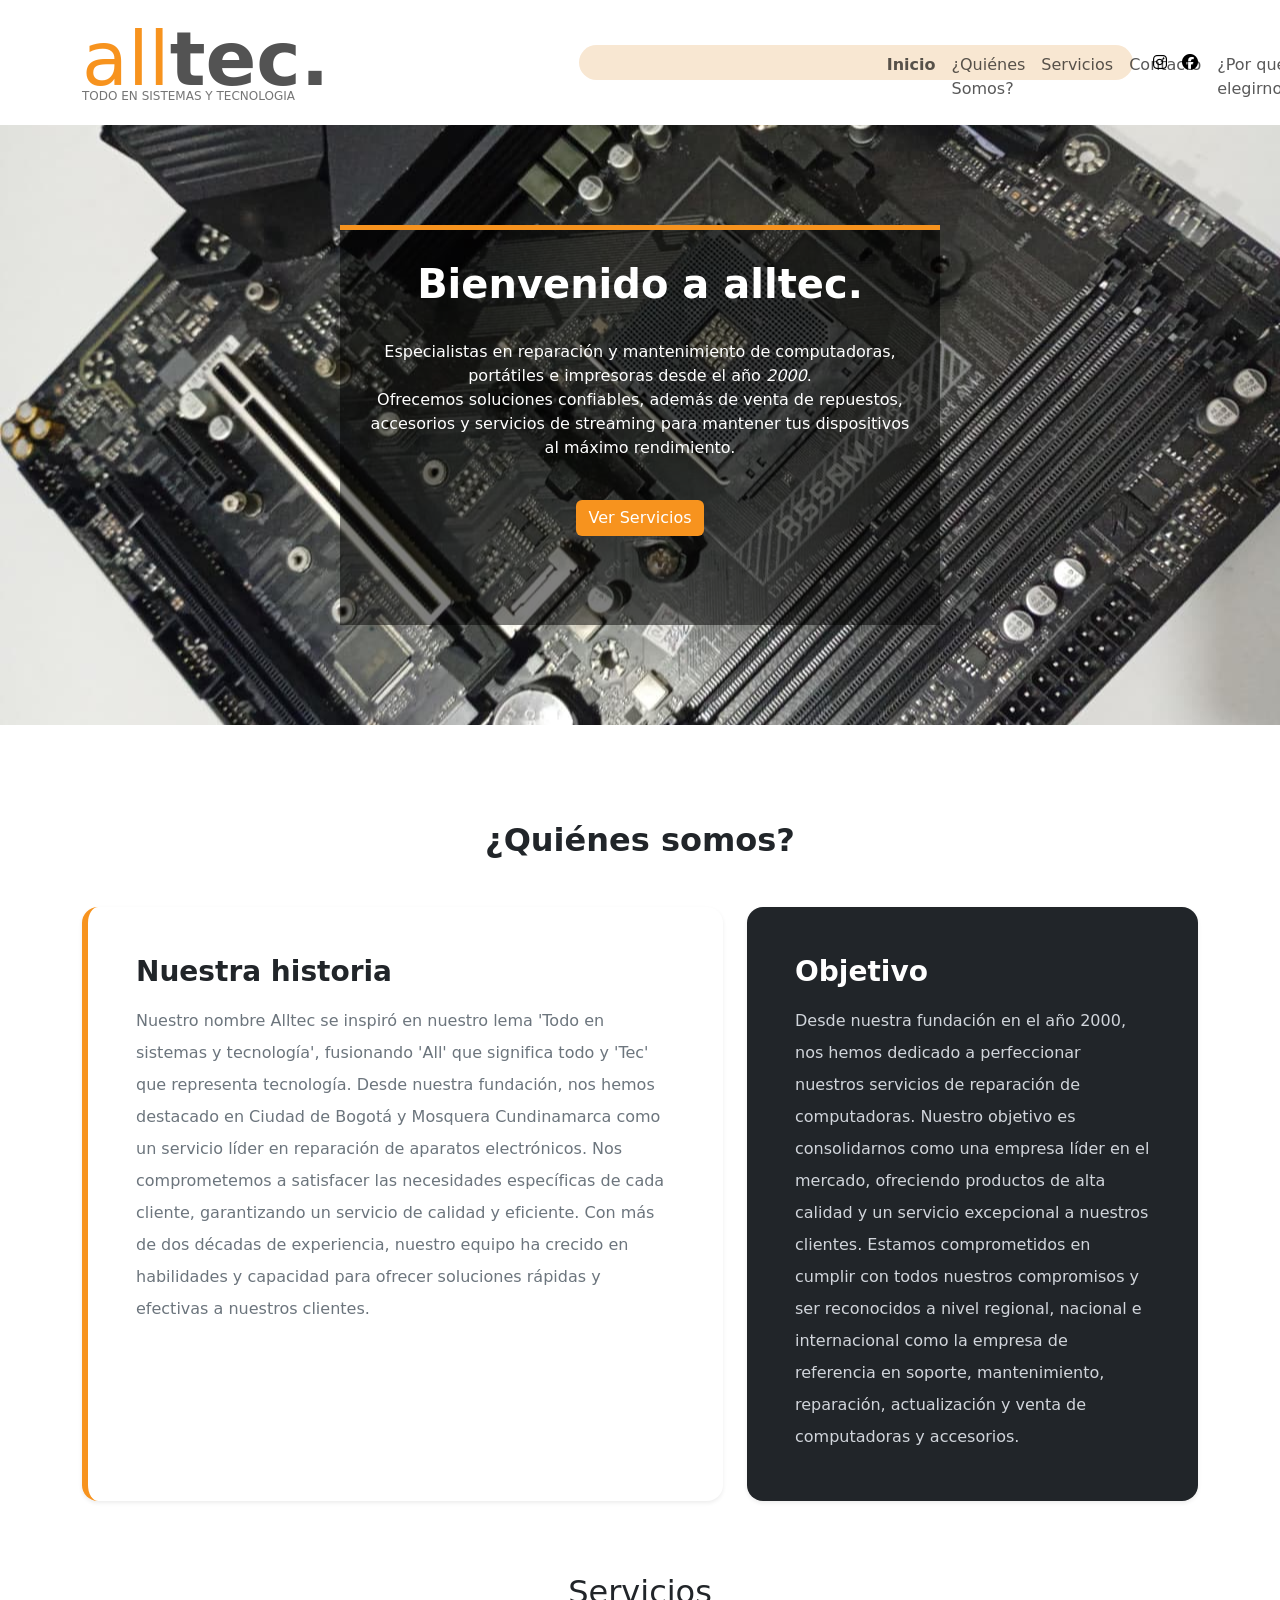
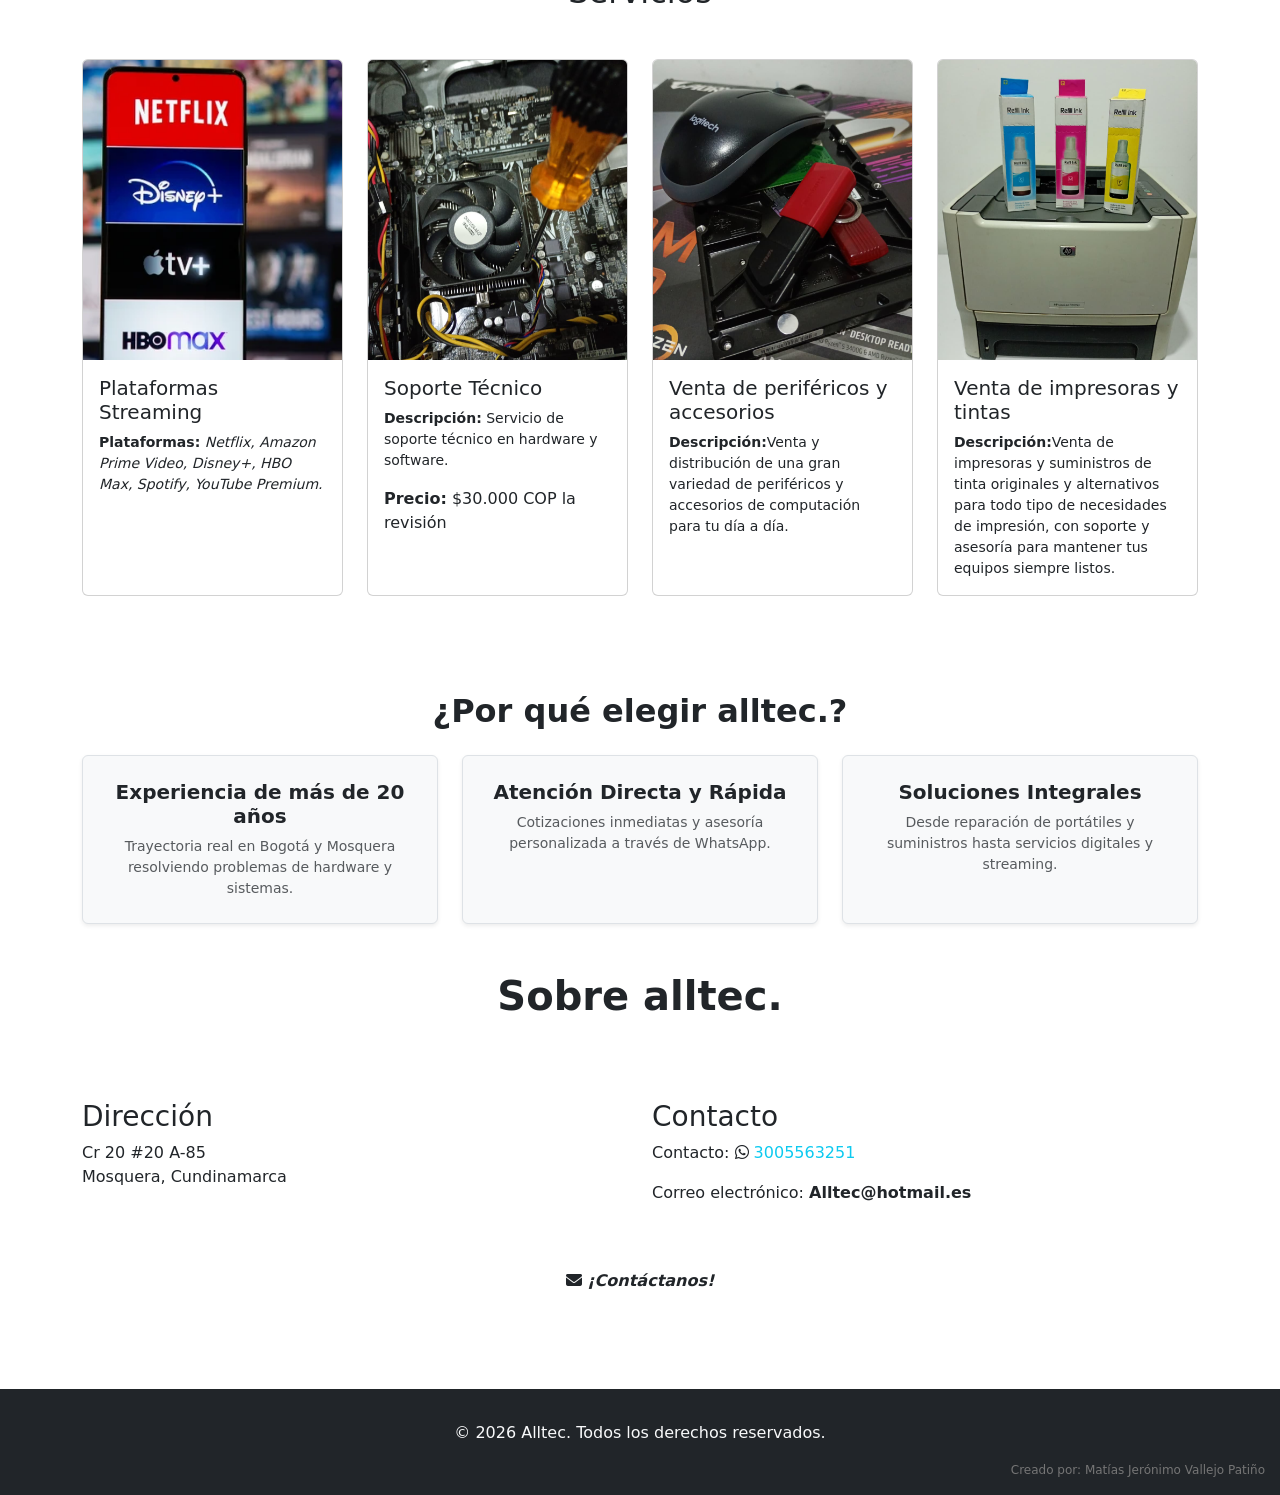
==== index.html @ 514e26b6 "Versión 2.0" ====
<!doctype html>
<html lang="es" data-bs-theme="light">
    <head>
        <title>alltec.</title>
        <!-- Required meta tags -->
        <meta charset="utf-8" />
        <meta name="viewport" content="width=device-width, initial-scale=1" />
        <link rel="icon" type="image/jpg" href="Images/logo.jpg">
        <!-- Bootstrap CSS v5.3.8 -->
        <link
            href="https://cdn.jsdelivr.net/npm/bootstrap@5.3.8/dist/css/bootstrap.min.css"
            rel="stylesheet"
            integrity="sha384-sRIl4kxILFvY47J16cr9ZwB07vP4J8+LH7qKQnuqkuIAvNWLzeN8tE5YBujZqJLB"
            crossorigin="anonymous"
        />
        <link rel="stylesheet" href="./Estilos.css">
        <link rel="stylesheet" href="https://cdnjs.cloudflare.com/ajax/libs/font-awesome/6.5.1/css/all.min.css"/>

    </head>

    <body>
<!-- Barra de navegación -->
    <nav class="navbar navbar-expand-lg light" style="border-width: 0px; border-style: solid; border-color: #F7931E; border-radius: 1px; padding: 10px; color: white;">
    <div class="container">

    <a class="navbar-brand logo-container" href="#Inicio"> <span class="logo-title"><f>all</f><b>tec.</b></span><span class="logo-subtitle"><small> TODO EN SISTEMAS Y TECNOLOGIA</small></span></a>

    <button class="navbar-toggler" type="button" data-bs-toggle="collapse" data-bs-target="#navbarNav" aria-controls="navbarNav" aria-expanded="false" aria-label="Toggle navigation">
        <span class="navbar-toggler-icon"></span>
    </button>

        <div class="collapse navbar-collapse" id="navbarNav">
            <ul class="navbar-nav ms-auto mb-2 mb-lg-0">
                <li class="nav-item">
                   <a class="nav-link" href="#Inicio"><strong>Inicio</strong></a>
                </li>

                <li class="nav-item">
                   <a class="nav-link" href="#QuienesSomos">¿Quiénes Somos?</a>
                </li>

                <li class="nav-item">
                   <a class="nav-link" href="#Servicios">Servicios</a>
                </li>

                <li class="nav-item">
                   <a class="nav-link" href="#Contacto">Contacto</a>
                </li>

                <li class="nav-item">
                   <a class="nav-link" href="#PorQueElegirnos">¿Por qué elegirnos?</a>
                </li>
            </ul>
            <div class="social-icons negro">
                    <a class="fab fa-instagram negro" href="https://www.instagram.com/alltecg12/"></a>
                    <a class="fab fa-facebook negro" href="https://www.facebook.com/all.tec1"></a>
            </div>

        </div>
    </div>    
    </nav>

<!-- Sección de Banner -->
    <section id="Inicio" class="container-fluid p-0">
      <div class="banner-img" style="position:relative; background:url('Images/slider-image1.jpeg') center/cover no-repeat; height:600px;">

        <div class="banner-text jumbotrom"> 
            <h1>Bienvenido a alltec.</h1><br>
            <p>Especialistas en reparación y mantenimiento de computadoras, portátiles e impresoras desde el año <i>2000</i>.<br>Ofrecemos soluciones confiables, además de venta de repuestos, accesorios y servicios de streaming para mantener tus dispositivos al máximo rendimiento.</p><br>
            <a href="#Servicios" class="btn btn-alltec">Ver Servicios</a>
        </div>
      </div>

    </section>
    <br/><br/>
<!-- Sección de Quienes Somos-->
<section id="QuienesSomos" class="container py-5">
    <div class="text-center mb-5">
        <h2 class="fw-bold">¿Quiénes somos?</h2>
    </div>

    <div class="row g-4 align-items-stretch">

        <div class="col-lg-7">
            <div class="p-4 p-md-5 border-0 rounded-4 shadow-sm h-100 bg-white" style="border-left: 6px solid #F7931E !important;">
                <h3 class="fw-bold mb-3 text-dark">Nuestra historia</h3>
                <p class="text-secondary lh-lg mb-0">Nuestro nombre Alltec se inspiró en nuestro lema 'Todo en sistemas y tecnología', fusionando 'All' que significa todo y 'Tec' que representa tecnología. Desde nuestra fundación, nos hemos destacado en Ciudad de Bogotá y Mosquera Cundinamarca como un servicio líder en reparación de aparatos electrónicos. Nos comprometemos a satisfacer las necesidades específicas de cada cliente, garantizando un servicio de calidad y eficiente. Con más de dos décadas de experiencia, nuestro equipo ha crecido en habilidades y capacidad para ofrecer soluciones rápidas y efectivas a nuestros clientes.</p>
            </div>
        </div>

        <div class="col-lg-5">
            <div class="p-4 p-md-5 border-0 rounded-4 shadow-sm h-100 text-light" style="background-color: #212529;">
                <h3 class="fw-bold mb-3 text-white">Objetivo</h3>
                <p class="text-light lh-lg mb-0" style="color: #d1d5db !important;">Desde nuestra fundación en el año 2000, nos hemos dedicado a perfeccionar nuestros servicios de reparación de computadoras. Nuestro objetivo es consolidarnos como una empresa líder en el mercado, ofreciendo productos de alta calidad y un servicio excepcional a nuestros clientes. Estamos comprometidos en cumplir con todos nuestros compromisos y ser reconocidos a nivel regional, nacional e internacional como la empresa de referencia en soporte, mantenimiento, reparación, actualización y venta de computadoras y accesorios.</p>
            </div>
        </div>
    </div>
</section>
<!-- Sección de Servicios -->

    <section class="container mt-4" id="Servicios">
        <h2 class="text-center mb-4">Servicios</h2>
        <br/>
        <div class="row row-cols-1 row-cols-md-4 g-4">

            <div class="col d-flex">
                <div class="card">
                    <img src="Images/menu/menu-image-1.webp" class="card-img-top" alt="Servicio 1">
                    <div class="card-body">
                        <h5 class="card-title">Plataformas Streaming</h5>
                        <p class="card-text small"><strong>Plataformas:</strong><i> Netflix, Amazon Prime Video, Disney+, HBO Max, Spotify, YouTube Premium.</i></p>
                    </div>
                </div>
            </div>

            <div class="col d-flex">
                <div class="card">
                    <img src="Images/menu/menu-image-2.jpeg" class="card-img-top" alt="Servicio 2">
                    <div class="card-body">
                        <h5 class="card-title">Soporte Técnico</h5>
                        <p class="card-text small"><strong>Descripción:</strong> Servicio de soporte técnico en hardware y software.</p>
                        <p class="card-text"><strong>Precio:</strong> $30.000 COP la revisión</p>
                    </div>
                </div>
            </div>

            <div class="col d-flex">
                <div class="card">
                    <img src="Images/menu/menu-image-3.jpeg" class="card-img-top" alt="Servicio 3">
                    <div class="card-body">
                        <h5 class="card-title">Venta de periféricos y accesorios</h5>
                        <p class="card-text small"><strong>Descripción:</strong>Venta y distribución de una gran variedad de periféricos y accesorios de computación para tu día a día.</p>
                    </div>
                </div>
            </div>

            <div class="col d-flex">
                <div class="card">
                    <img src="Images/menu/menu-image-4.jpeg" class="card-img-top" alt="Servicio 4">
                    <div class="card-body">
                        <h5 class="card-title">Venta de impresoras y tintas</h5>
                        <p class="card-text small"><strong>Descripción:</strong>Venta de impresoras y suministros de tinta originales y alternativos para todo tipo de necesidades de impresión, con soporte y asesoría para mantener tus equipos siempre listos.</p>
                    </div>
                </div>
            </div>
        </div>
    </section>

</br></br>
<section id="PorQueElegirnos" class="container py-5">
    <div class="text-center mb-4">
        <h2 class="fw-bold">¿Por qué elegir alltec.?</h2>
    </div>
    <div class="row g-4 text-center">
        <div class="col-md-4">
            <div class="p-4 border rounded shadow-sm bg-light h-100">
                <h5 class="fw-bold">Experiencia de más de 20 años</h5>
                <p class="small text-muted mb-0">Trayectoria real en Bogotá y Mosquera resolviendo problemas de hardware y sistemas.</p>
            </div>
        </div>
        <div class="col-md-4">
            <div class="p-4 border rounded shadow-sm bg-light h-100">
                <h5 class="fw-bold">Atención Directa y Rápida</h5>
                <p class="small text-muted mb-0">Cotizaciones inmediatas y asesoría personalizada a través de WhatsApp.</p>
            </div>
        </div>
        <div class="col-md-4">
            <div class="p-4 border rounded shadow-sm bg-light h-100">
                <h5 class="fw-bold">Soluciones Integrales</h5>
                <p class="small text-muted mb-0">Desde reparación de portátiles y suministros hasta servicios digitales y streaming.</p>
            </div>
        </div>
    </div>
</section>


<div id="Contacto">
       <div class="container">
        <h1>Sobre alltec.</h1><br><br>
        <div class="row mt-4">
            <div class="col-md-6">
                <h3>Dirección</h3>
                <p>Cr 20 #20 A-85<br>
                Mosquera, Cundinamarca</p>
            </div>
            <div class="col-md-6" id="Contacto">
                <h3>Contacto</h3>
                <p>Contacto: <i class="fab fa-whatsapp"></i> <a href="https://wa.me/573005563251" class="text-info text-decoration-none" target="_blank">3005563251</a></p>
                <p>Correo electrónico: <strong>Alltec@hotmail.es</strong></p>
            </div>     
        </div><br><br>
        <div class="text-center">
            <i class="fas fa-envelope"></i><i><strong> ¡Contáctanos!</strong></i> 
        </div>
    </div>
</div>
<br><br><br><br>
<!-- Sección del pie de página -->
<footer class="bg-dark text-light py-3">
 
    <p class="text-center mt-3">&copy; 2026 Alltec. Todos los derechos reservados.</p>
    <small style="text-align: right; display: block; padding-right: 15px;">Creado por: Matías Jerónimo Vallejo Patiño</small>
</footer>

        <!-- Bootstrap JavaScript Bundle (includes Popper) -->
        <script
            src="https://cdn.jsdelivr.net/npm/bootstrap@5.3.8/dist/js/bootstrap.bundle.min.js"
            integrity="sha384-FKyoEForCGlyvwx9Hj09JcYn3nv7wiPVlz7YYwJrWVcXK/BmnVDxM+D2scQbITxI"
            crossorigin="anonymous"
        ></script>
</body>
</html>
---- Estilos.css ----
.naranja{
    background-color: #F7931E;
    color: white;
}

.text-gris {
  color: #b6b4b4 !important;
}

.navbar{
    height: 125px
}

.btn-alltec {
    background-color: #F7931E;
    color: white;
    border: none;
}

.btn-alltec:hover {
    background-color: #ffb871;
    color: white;
}
.navbar {
    position: sticky;
    top: 0;
    z-index: 1000;
     background-color: #ffffff;
}
.ms-auto{
    width: 65%;
    height: 35px;
    border-radius: 20px;
    background-color: #f8e7d2;
    padding-left: 300px;
}

/* Pantallas pequeñas (Celulares) */
@media (max-width: 990px) {
    .navbar-nav {
        height: 175px;
        background-color: #f8e7d2;
        border-radius: 20px;
        padding: 4px 15px;
        margin-left: auto;
    }
}

.jumbotrom {
    padding: 30px;
    border-top: 5px solid #F7931E;
    width: 600px;
    height: 400px;
    background-color: rgba(0, 0, 0, 0.5) !important;
    position: absolute; 
    top: 50%; 
    left: 50%; 
    transform: translate(-50%, -50%); 
    color: white; 
    text-align: center;
}

.jumbotrom h1 {
    font-size: px;
    font-weight: bold; 
}


.card-img-top {
    height: 300px;
    object-fit: cover;
}

.card {
    height: 100%;
}

b {
    font-size: 75px;
    font-family: 'Arial Black', ;
    COLOR: #535353;
}

f {
    font-size: 75px;
    font-family: 'Arial', ;
    color: #F7931E;
}

small {
    font-size: 12PX;
    color: #757575;
}


.logo-title {
    line-height: 0.8; /* Ajusta el interlineado para que el subtítulo esté más cerca del título */
}

.logo-subtitle {
    line-height: 0; /* Ajusta el interlineado para que el subtítulo esté más cerca del título */
    display: block;

}

.negro{
    padding-left: 10px; 
    color:black;
    text-decoration: none;

}

h1{
    font-weight: bold; 
    text-align: center;
}

html {
    scroll-behavior: smooth;
    scroll-padding-top: 200px; /* Esto deja un espacio libre arriba para que no se tape con el menú */
}
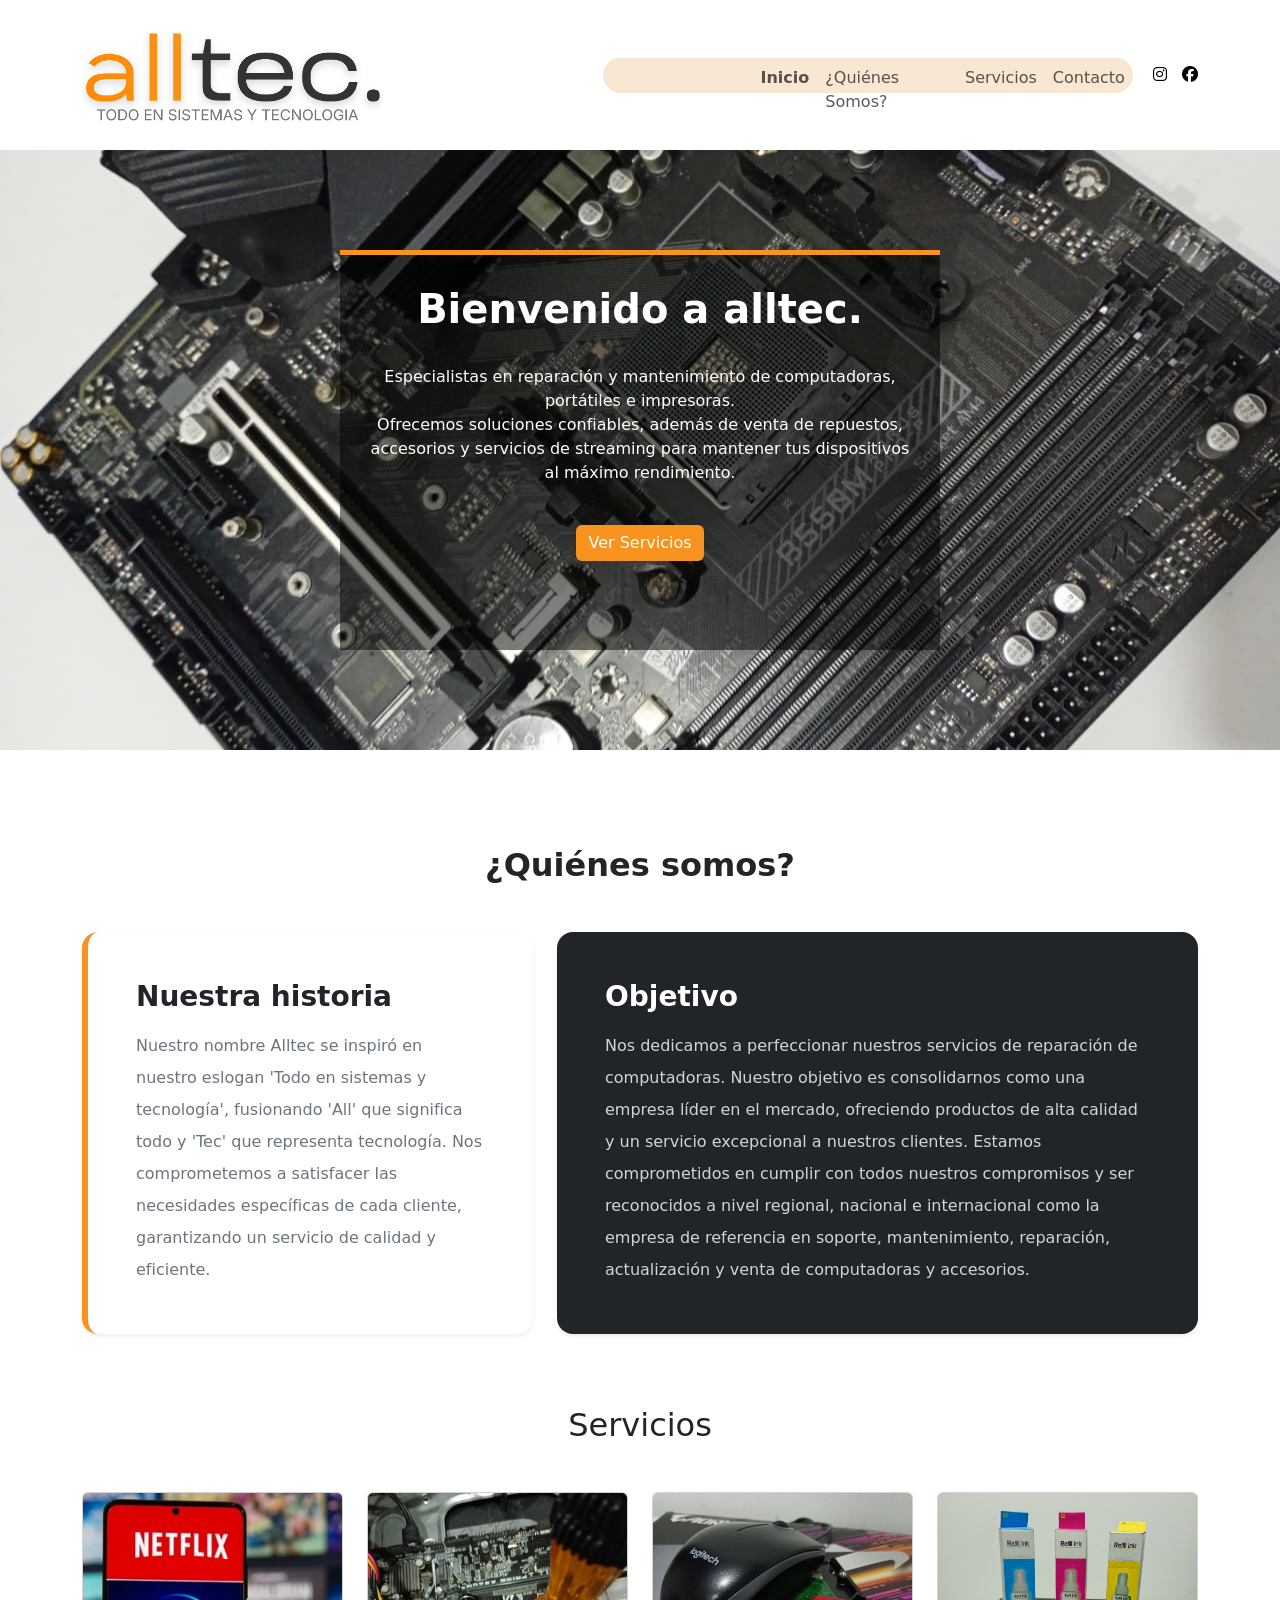
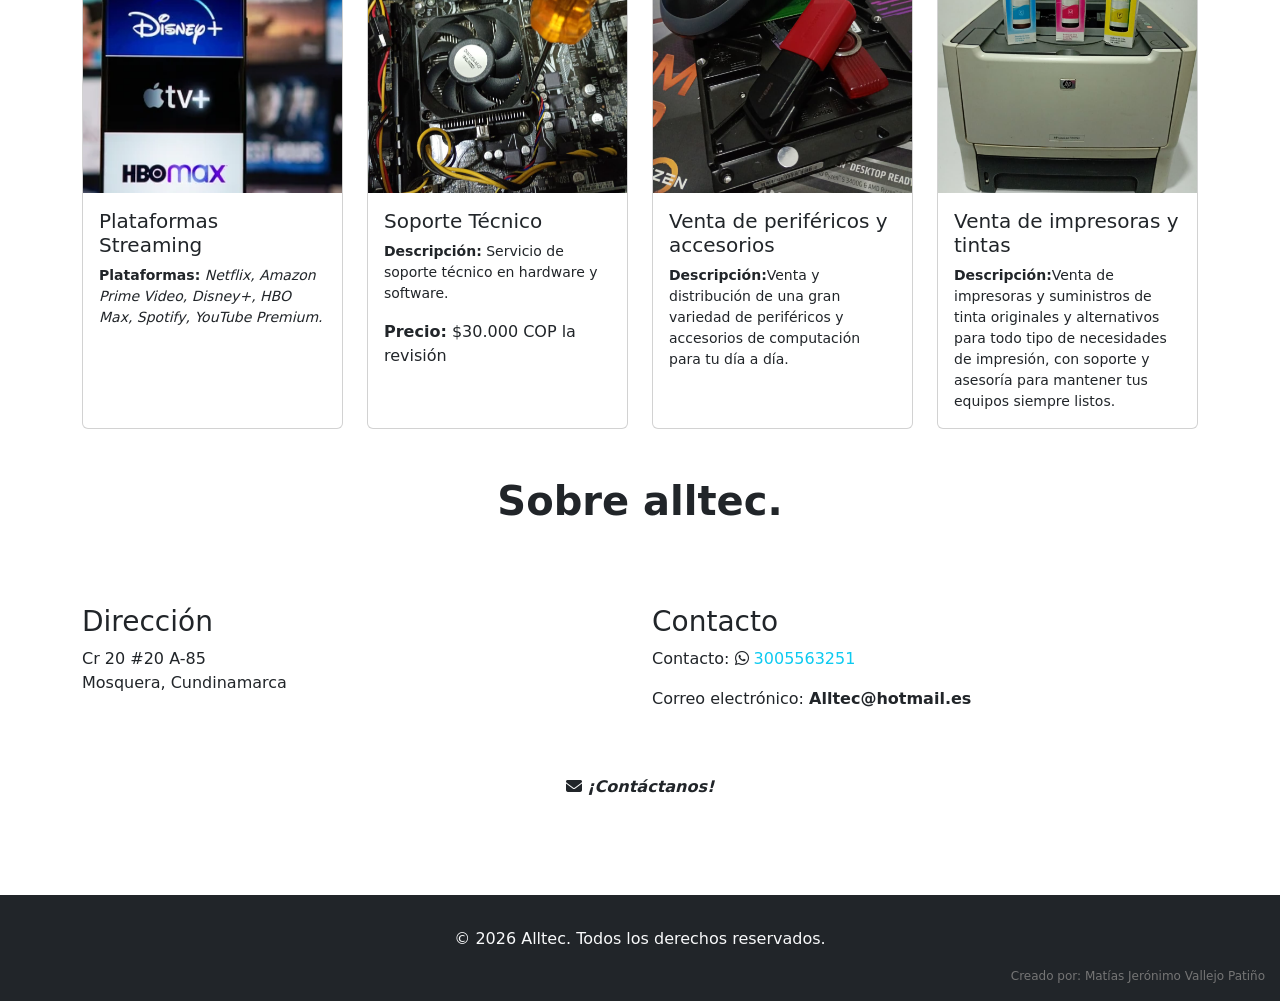
==== commit e78b00ce: "Versión 2.1" ====
--- a/index.html
+++ b/index.html
@@ -23,7 +23,7 @@
     <nav class="navbar navbar-expand-lg light" style="border-width: 0px; border-style: solid; border-color: #F7931E; border-radius: 1px; padding: 10px; color: white;">
     <div class="container">
 
-    <a class="navbar-brand logo-container" href="#Inicio"> <span class="logo-title"><f>all</f><b>tec.</b></span><span class="logo-subtitle"><small> TODO EN SISTEMAS Y TECNOLOGIA</small></span></a>
+    <img src="Images/logo.png" alt="Logo" width="300px" height="100px" class="d-inline-block align-text-top">
 
     <button class="navbar-toggler" type="button" data-bs-toggle="collapse" data-bs-target="#navbarNav" aria-controls="navbarNav" aria-expanded="false" aria-label="Toggle navigation">
         <span class="navbar-toggler-icon"></span>
@@ -46,10 +46,6 @@
                 <li class="nav-item">
                    <a class="nav-link" href="#Contacto">Contacto</a>
                 </li>
-
-                <li class="nav-item">
-                   <a class="nav-link" href="#PorQueElegirnos">¿Por qué elegirnos?</a>
-                </li>
             </ul>
             <div class="social-icons negro">
                     <a class="fab fa-instagram negro" href="https://www.instagram.com/alltecg12/"></a>
@@ -66,7 +62,7 @@
 
         <div class="banner-text jumbotrom"> 
             <h1>Bienvenido a alltec.</h1><br>
-            <p>Especialistas en reparación y mantenimiento de computadoras, portátiles e impresoras desde el año <i>2000</i>.<br>Ofrecemos soluciones confiables, además de venta de repuestos, accesorios y servicios de streaming para mantener tus dispositivos al máximo rendimiento.</p><br>
+            <p>Especialistas en reparación y mantenimiento de computadoras, portátiles e impresoras.<br>Ofrecemos soluciones confiables, además de venta de repuestos, accesorios y servicios de streaming para mantener tus dispositivos al máximo rendimiento.</p><br>
             <a href="#Servicios" class="btn btn-alltec">Ver Servicios</a>
         </div>
       </div>
@@ -81,17 +77,17 @@
 
     <div class="row g-4 align-items-stretch">
 
-        <div class="col-lg-7">
+        <div class="col-lg-5">
             <div class="p-4 p-md-5 border-0 rounded-4 shadow-sm h-100 bg-white" style="border-left: 6px solid #F7931E !important;">
                 <h3 class="fw-bold mb-3 text-dark">Nuestra historia</h3>
-                <p class="text-secondary lh-lg mb-0">Nuestro nombre Alltec se inspiró en nuestro lema 'Todo en sistemas y tecnología', fusionando 'All' que significa todo y 'Tec' que representa tecnología. Desde nuestra fundación, nos hemos destacado en Ciudad de Bogotá y Mosquera Cundinamarca como un servicio líder en reparación de aparatos electrónicos. Nos comprometemos a satisfacer las necesidades específicas de cada cliente, garantizando un servicio de calidad y eficiente. Con más de dos décadas de experiencia, nuestro equipo ha crecido en habilidades y capacidad para ofrecer soluciones rápidas y efectivas a nuestros clientes.</p>
+                <p class="text-secondary lh-lg mb-0">Nuestro nombre Alltec se inspiró en nuestro eslogan 'Todo en sistemas y tecnología', fusionando 'All' que significa todo y 'Tec' que representa tecnología. Nos comprometemos a satisfacer las necesidades específicas de cada cliente, garantizando un servicio de calidad y eficiente.</p>
             </div>
         </div>
 
-        <div class="col-lg-5">
+        <div class="col-lg-7">
             <div class="p-4 p-md-5 border-0 rounded-4 shadow-sm h-100 text-light" style="background-color: #212529;">
                 <h3 class="fw-bold mb-3 text-white">Objetivo</h3>
-                <p class="text-light lh-lg mb-0" style="color: #d1d5db !important;">Desde nuestra fundación en el año 2000, nos hemos dedicado a perfeccionar nuestros servicios de reparación de computadoras. Nuestro objetivo es consolidarnos como una empresa líder en el mercado, ofreciendo productos de alta calidad y un servicio excepcional a nuestros clientes. Estamos comprometidos en cumplir con todos nuestros compromisos y ser reconocidos a nivel regional, nacional e internacional como la empresa de referencia en soporte, mantenimiento, reparación, actualización y venta de computadoras y accesorios.</p>
+                <p class="text-light lh-lg mb-0" style="color: #d1d5db !important;">Nos dedicamos a perfeccionar nuestros servicios de reparación de computadoras. Nuestro objetivo es consolidarnos como una empresa líder en el mercado, ofreciendo productos de alta calidad y un servicio excepcional a nuestros clientes. Estamos comprometidos en cumplir con todos nuestros compromisos y ser reconocidos a nivel regional, nacional e internacional como la empresa de referencia en soporte, mantenimiento, reparación, actualización y venta de computadoras y accesorios.</p>
             </div>
         </div>
     </div>
@@ -147,32 +143,6 @@
     </section>
 
 </br></br>
-<section id="PorQueElegirnos" class="container py-5">
-    <div class="text-center mb-4">
-        <h2 class="fw-bold">¿Por qué elegir alltec.?</h2>
-    </div>
-    <div class="row g-4 text-center">
-        <div class="col-md-4">
-            <div class="p-4 border rounded shadow-sm bg-light h-100">
-                <h5 class="fw-bold">Experiencia de más de 20 años</h5>
-                <p class="small text-muted mb-0">Trayectoria real en Bogotá y Mosquera resolviendo problemas de hardware y sistemas.</p>
-            </div>
-        </div>
-        <div class="col-md-4">
-            <div class="p-4 border rounded shadow-sm bg-light h-100">
-                <h5 class="fw-bold">Atención Directa y Rápida</h5>
-                <p class="small text-muted mb-0">Cotizaciones inmediatas y asesoría personalizada a través de WhatsApp.</p>
-            </div>
-        </div>
-        <div class="col-md-4">
-            <div class="p-4 border rounded shadow-sm bg-light h-100">
-                <h5 class="fw-bold">Soluciones Integrales</h5>
-                <p class="small text-muted mb-0">Desde reparación de portátiles y suministros hasta servicios digitales y streaming.</p>
-            </div>
-        </div>
-    </div>
-</section>
-
 
 <div id="Contacto">
        <div class="container">
--- a/Estilos.css
+++ b/Estilos.css
@@ -8,7 +8,7 @@
 }
 
 .navbar{
-    height: 125px
+    height: 150px
 }
 
 .btn-alltec {
@@ -32,19 +32,9 @@
     height: 35px;
     border-radius: 20px;
     background-color: #f8e7d2;
-    padding-left: 300px;
+    padding-left: 150px;
 }
 
-/* Pantallas pequeñas (Celulares) */
-@media (max-width: 990px) {
-    .navbar-nav {
-        height: 175px;
-        background-color: #f8e7d2;
-        border-radius: 20px;
-        padding: 4px 15px;
-        margin-left: auto;
-    }
-}
 
 .jumbotrom {
     padding: 30px;
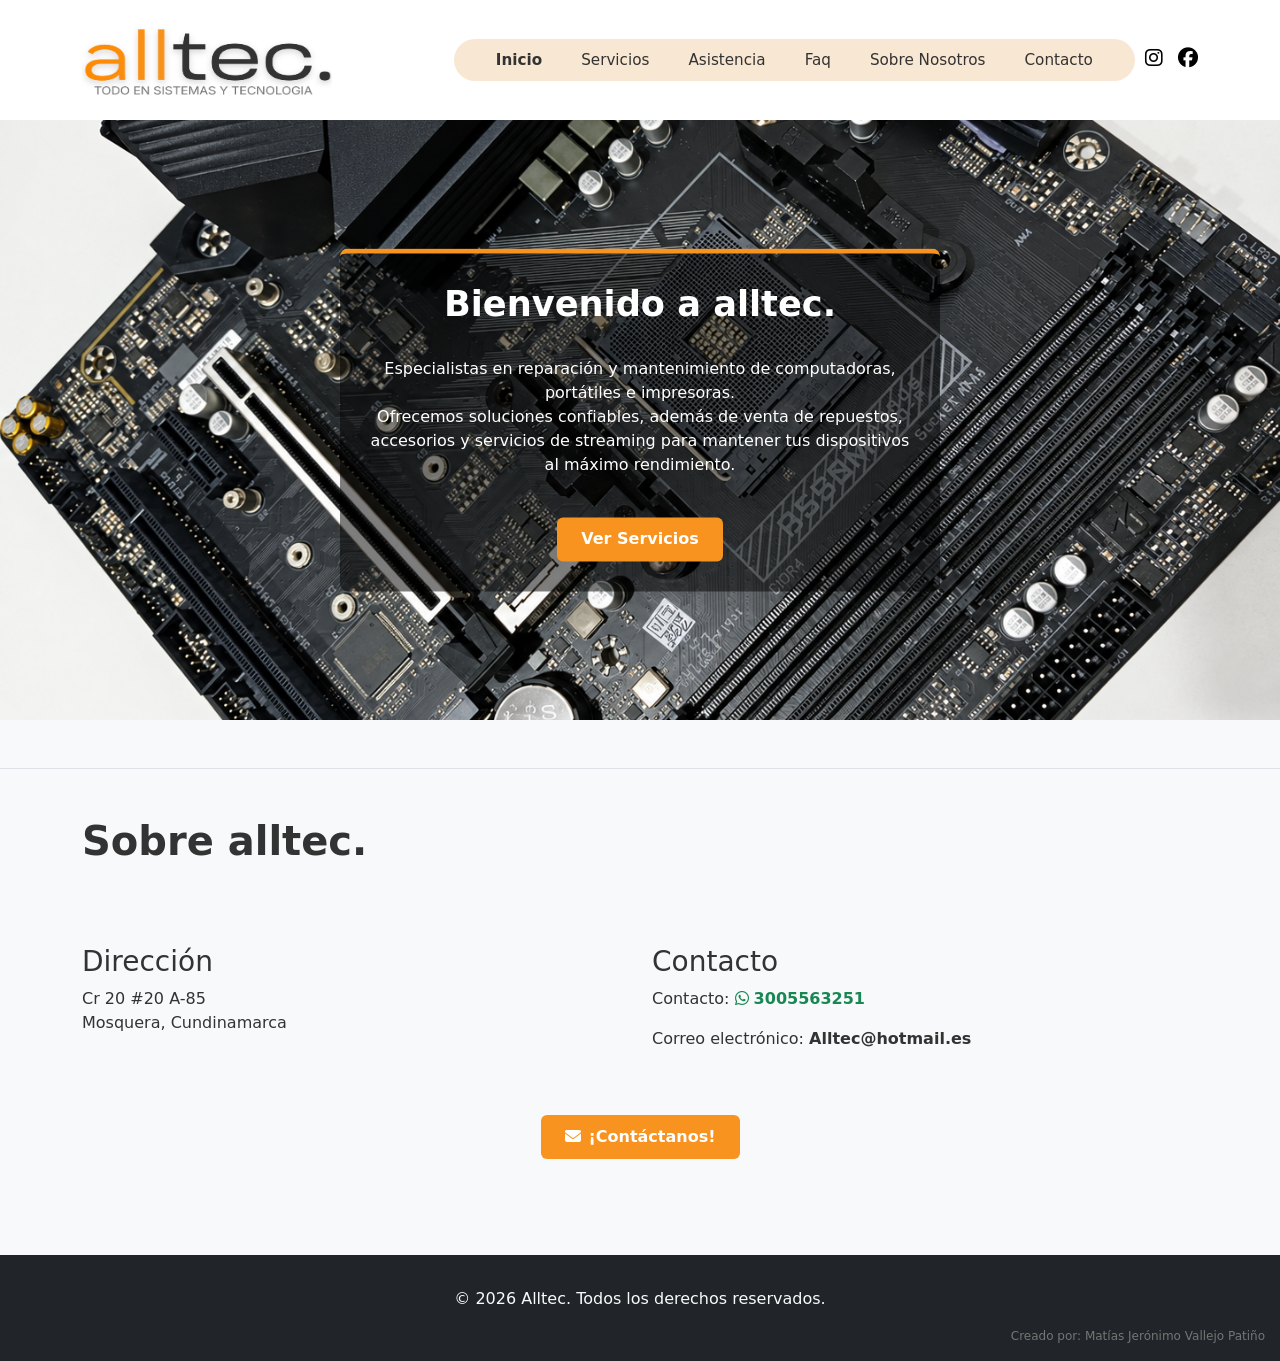
==== commit 3ac44ac0: "Versión 2.2" ====
--- a/index.html
+++ b/index.html
@@ -5,7 +5,7 @@
         <!-- Required meta tags -->
         <meta charset="utf-8" />
         <meta name="viewport" content="width=device-width, initial-scale=1" />
-        <link rel="icon" type="image/jpg" href="Images/logo.jpg">
+        <link rel="icon" type="image/jpg" href="Images/logo.jpeg">
         <!-- Bootstrap CSS v5.3.8 -->
         <link
             href="https://cdn.jsdelivr.net/npm/bootstrap@5.3.8/dist/css/bootstrap.min.css"
@@ -23,7 +23,7 @@
     <nav class="navbar navbar-expand-lg light" style="border-width: 0px; border-style: solid; border-color: #F7931E; border-radius: 1px; padding: 10px; color: white;">
     <div class="container">
 
-    <img src="Images/logo.png" alt="Logo" width="300px" height="100px" class="d-inline-block align-text-top">
+    <img src="Images/logo.png" alt="Logo" width="250px" height="75px" class="d-inline-block align-text-top">
 
     <button class="navbar-toggler" type="button" data-bs-toggle="collapse" data-bs-target="#navbarNav" aria-controls="navbarNav" aria-expanded="false" aria-label="Toggle navigation">
         <span class="navbar-toggler-icon"></span>
@@ -32,19 +32,22 @@
         <div class="collapse navbar-collapse" id="navbarNav">
             <ul class="navbar-nav ms-auto mb-2 mb-lg-0">
                 <li class="nav-item">
-                   <a class="nav-link" href="#Inicio"><strong>Inicio</strong></a>
+                   <a class="nav-link" href="index.html#Inicio"><strong>Inicio</strong></a>
                 </li>
-
                 <li class="nav-item">
-                   <a class="nav-link" href="#QuienesSomos">¿Quiénes Somos?</a>
+                   <a class="nav-link" href="/Seccion/Servicios/index.html">Servicios</a>
                 </li>
-
                 <li class="nav-item">
-                   <a class="nav-link" href="#Servicios">Servicios</a>
+                   <a class="nav-link" href="/Seccion/Asistencia/index.html">Asistencia</a>
                 </li>
-
                 <li class="nav-item">
-                   <a class="nav-link" href="#Contacto">Contacto</a>
+                   <a class="nav-link" href="/Seccion/Faq/index.html">Faq</a>
+                </li>
+                <li class="nav-item">
+                   <a class="nav-link" href="/Seccion/Sobre nosotros/index.html">Sobre Nosotros</a>
+                </li>
+                <li class="nav-item">
+                   <a class="nav-link" href="index.html#Contacto">Contacto</a>
                 </li>
             </ul>
             <div class="social-icons negro">
@@ -58,7 +61,7 @@
 
 <!-- Sección de Banner -->
     <section id="Inicio" class="container-fluid p-0">
-      <div class="banner-img" style="position:relative; background:url('Images/slider-image1.jpeg') center/cover no-repeat; height:600px;">
+      <div class="banner-img" style="position:relative; background:url('Images/slider-image1.png') center/cover no-repeat; height:600px;">
 
         <div class="banner-text jumbotrom"> 
             <h1>Bienvenido a alltec.</h1><br>
@@ -69,102 +72,32 @@
 
     </section>
     <br/><br/>
-<!-- Sección de Quienes Somos-->
-<section id="QuienesSomos" class="container py-5">
-    <div class="text-center mb-5">
-        <h2 class="fw-bold">¿Quiénes somos?</h2>
-    </div>
 
-    <div class="row g-4 align-items-stretch">
 
-        <div class="col-lg-5">
-            <div class="p-4 p-md-5 border-0 rounded-4 shadow-sm h-100 bg-white" style="border-left: 6px solid #F7931E !important;">
-                <h3 class="fw-bold mb-3 text-dark">Nuestra historia</h3>
-                <p class="text-secondary lh-lg mb-0">Nuestro nombre Alltec se inspiró en nuestro eslogan 'Todo en sistemas y tecnología', fusionando 'All' que significa todo y 'Tec' que representa tecnología. Nos comprometemos a satisfacer las necesidades específicas de cada cliente, garantizando un servicio de calidad y eficiente.</p>
-            </div>
-        </div>
 
-        <div class="col-lg-7">
-            <div class="p-4 p-md-5 border-0 rounded-4 shadow-sm h-100 text-light" style="background-color: #212529;">
-                <h3 class="fw-bold mb-3 text-white">Objetivo</h3>
-                <p class="text-light lh-lg mb-0" style="color: #d1d5db !important;">Nos dedicamos a perfeccionar nuestros servicios de reparación de computadoras. Nuestro objetivo es consolidarnos como una empresa líder en el mercado, ofreciendo productos de alta calidad y un servicio excepcional a nuestros clientes. Estamos comprometidos en cumplir con todos nuestros compromisos y ser reconocidos a nivel regional, nacional e internacional como la empresa de referencia en soporte, mantenimiento, reparación, actualización y venta de computadoras y accesorios.</p>
+<div id="Contacto" class="bg-light py-5 border-top">
+        <div class="container">
+            <h1 class="fw-bold">Sobre alltec.</h1><br><br>
+            <div class="row mt-4">
+                <div class="col-md-6 mb-3 mb-md-0">
+                    <h3>Dirección</h3>
+                    <p>Cr 20 #20 A-85<br>
+                    Mosquera, Cundinamarca</p>
+                </div>
+                <div class="col-md-6">
+                    <h3>Contacto</h3>
+                    <p>Contacto: <i class="fab fa-whatsapp text-success"></i> <a href="https://wa.me/573005563251" class="text-decoration-none fw-bold text-success" target="_blank">3005563251</a></p>
+                    <p>Correo electrónico: <strong>Alltec@hotmail.es</strong></p>
+                </div>     
+            </div><br><br>
+            <div class="text-center">
+                <a href="https://wa.me/573005563251" target="_blank" class="btn btn-alltec">
+                    <i class="fas fa-envelope me-2"></i><strong>¡Contáctanos!</strong>
+                </a>
             </div>
         </div>
     </div>
-</section>
-<!-- Sección de Servicios -->
-
-    <section class="container mt-4" id="Servicios">
-        <h2 class="text-center mb-4">Servicios</h2>
-        <br/>
-        <div class="row row-cols-1 row-cols-md-4 g-4">
-
-            <div class="col d-flex">
-                <div class="card">
-                    <img src="Images/menu/menu-image-1.webp" class="card-img-top" alt="Servicio 1">
-                    <div class="card-body">
-                        <h5 class="card-title">Plataformas Streaming</h5>
-                        <p class="card-text small"><strong>Plataformas:</strong><i> Netflix, Amazon Prime Video, Disney+, HBO Max, Spotify, YouTube Premium.</i></p>
-                    </div>
-                </div>
-            </div>
-
-            <div class="col d-flex">
-                <div class="card">
-                    <img src="Images/menu/menu-image-2.jpeg" class="card-img-top" alt="Servicio 2">
-                    <div class="card-body">
-                        <h5 class="card-title">Soporte Técnico</h5>
-                        <p class="card-text small"><strong>Descripción:</strong> Servicio de soporte técnico en hardware y software.</p>
-                        <p class="card-text"><strong>Precio:</strong> $30.000 COP la revisión</p>
-                    </div>
-                </div>
-            </div>
-
-            <div class="col d-flex">
-                <div class="card">
-                    <img src="Images/menu/menu-image-3.jpeg" class="card-img-top" alt="Servicio 3">
-                    <div class="card-body">
-                        <h5 class="card-title">Venta de periféricos y accesorios</h5>
-                        <p class="card-text small"><strong>Descripción:</strong>Venta y distribución de una gran variedad de periféricos y accesorios de computación para tu día a día.</p>
-                    </div>
-                </div>
-            </div>
-
-            <div class="col d-flex">
-                <div class="card">
-                    <img src="Images/menu/menu-image-4.jpeg" class="card-img-top" alt="Servicio 4">
-                    <div class="card-body">
-                        <h5 class="card-title">Venta de impresoras y tintas</h5>
-                        <p class="card-text small"><strong>Descripción:</strong>Venta de impresoras y suministros de tinta originales y alternativos para todo tipo de necesidades de impresión, con soporte y asesoría para mantener tus equipos siempre listos.</p>
-                    </div>
-                </div>
-            </div>
-        </div>
-    </section>
-
-</br></br>
-
-<div id="Contacto">
-       <div class="container">
-        <h1>Sobre alltec.</h1><br><br>
-        <div class="row mt-4">
-            <div class="col-md-6">
-                <h3>Dirección</h3>
-                <p>Cr 20 #20 A-85<br>
-                Mosquera, Cundinamarca</p>
-            </div>
-            <div class="col-md-6" id="Contacto">
-                <h3>Contacto</h3>
-                <p>Contacto: <i class="fab fa-whatsapp"></i> <a href="https://wa.me/573005563251" class="text-info text-decoration-none" target="_blank">3005563251</a></p>
-                <p>Correo electrónico: <strong>Alltec@hotmail.es</strong></p>
-            </div>     
-        </div><br><br>
-        <div class="text-center">
-            <i class="fas fa-envelope"></i><i><strong> ¡Contáctanos!</strong></i> 
-        </div>
-    </div>
-</div>
-<br><br><br><br>
+<br><br>
 <!-- Sección del pie de página -->
 <footer class="bg-dark text-light py-3">
  
--- a/Estilos.css
+++ b/Estilos.css
@@ -1,111 +1,156 @@
-.naranja{
-    background-color: #F7931E;
-    color: white;
+/* ===================================================
+   VARIABLES DE MARCA Y CONFIGURACIÓN GLOBAL
+   =================================================== */
+:root {
+  --naranja-alltec: #F7931E;
+  --naranja-capsula: #f8e7d2; /* Tono beige/naranja claro de la cápsula */
+  --gris-oscuro-alltec: #333333;
+  --negro-alltec: #000000;
+  --blanco-alltec: #ffffff;
 }
 
-.text-gris {
-  color: #b6b4b4 !important;
+html {
+  scroll-behavior: smooth;
+  scroll-padding-top: 180px; /* Evita que el menú fijo tape los títulos al navegar */
 }
 
-.navbar{
-    height: 150px
+body {
+  font-family: 'Inter', system-ui, -apple-system, sans-serif;
+  color: var(--gris-oscuro-alltec);
+  background-color: #F8F9FA;
 }
 
+/* ===================================================
+   1. BARRA DE NAVEGACIÓN (NAVBAR)
+   =================================================== */
+.navbar {
+  position: sticky;
+  top: 0;
+  z-index: 1000;
+  background-color: var(--blanco-alltec) !important;
+  min-height: 120px;
+  padding: 10px 0;
+  border-bottom: 1px solid #E9ECEF;
+}
+
+/* Cápsula de enlaces centrada (Fondo Naranja Claro) */
+.ms-auto {
+  border-radius: 25px;
+  background-color: var(--naranja-capsula);
+  padding: 6px 30px;
+  display: flex;
+  align-items: center;
+  justify-content: center;
+  gap: 15px;
+}
+
+.nav-link {
+  color: var(--gris-oscuro-alltec) !important;
+  font-weight: 500;
+  font-size: 0.95rem;
+  padding: 4px 12px !important;
+  transition: color 0.2s ease;
+}
+
+.nav-link:hover, .nav-link.active {
+  color: var(--naranja-alltec) !important;
+}
+
+/* Íconos de Redes Sociales */
+.social-icons .negro {
+  color: var(--negro-alltec);
+  font-size: 1.25rem;
+  margin-left: 10px;
+  text-decoration: none;
+  transition: color 0.2s ease, transform 0.2s ease;
+}
+
+.social-icons .negro:hover {
+  color: var(--naranja-alltec);
+  transform: translateY(-2px);
+}
+
+/* Botón Personalizado Alltec */
 .btn-alltec {
-    background-color: #F7931E;
-    color: white;
-    border: none;
+  background-color: var(--naranja-alltec);
+  color: var(--blanco-alltec);
+  border: none;
+  font-weight: bold;
+  padding: 10px 24px;
+  border-radius: 6px;
+  transition: all 0.3s ease;
 }
 
 .btn-alltec:hover {
-    background-color: #ffb871;
-    color: white;
-}
-.navbar {
-    position: sticky;
-    top: 0;
-    z-index: 1000;
-     background-color: #ffffff;
-}
-.ms-auto{
-    width: 65%;
-    height: 35px;
-    border-radius: 20px;
-    background-color: #f8e7d2;
-    padding-left: 150px;
+  background-color: #ffb871;
+  color: var(--blanco-alltec);
 }
 
+/* ===================================================
+   2. SECCIÓN BANNER (HERO)
+   =================================================== */
+.banner-img {
+  position: relative;
+  background: url('Images/slider-image1.jpeg') center/cover no-repeat;
+  height: 600px;
+}
 
+/* Cuadro transparente sobre la imagen principal */
 .jumbotrom {
-    padding: 30px;
-    border-top: 5px solid #F7931E;
-    width: 600px;
-    height: 400px;
-    background-color: rgba(0, 0, 0, 0.5) !important;
-    position: absolute; 
-    top: 50%; 
-    left: 50%; 
-    transform: translate(-50%, -50%); 
-    color: white; 
-    text-align: center;
+  padding: 30px;
+  border-top: 5px solid var(--naranja-alltec);
+  width: 90%;
+  max-width: 600px;
+  background-color: rgba(0, 0, 0, 0.5) !important;
+  position: absolute;
+  top: 50%;
+  left: 50%;
+  transform: translate(-50%, -50%);
+  color: var(--blanco-alltec);
+  text-align: center;
+  border-radius: 8px;
 }
 
 .jumbotrom h1 {
-    font-size: px;
-    font-weight: bold; 
+  font-size: 2.2rem;
+  font-weight: bold;
 }
 
-
+/* ===================================================
+   3. TARJETAS DE SERVICIOS
+   =================================================== */
 .card-img-top {
-    height: 300px;
-    object-fit: cover;
+  height: 250px;
+  object-fit: cover;
 }
 
 .card {
-    height: 100%;
+  height: 100%;
+  border-radius: 8px;
+  overflow: hidden;
 }
 
+/* Estilos para textos de marca */
 b {
-    font-size: 75px;
-    font-family: 'Arial Black', ;
-    COLOR: #535353;
+  font-size: 75px;
+  font-family: 'Arial Black', sans-serif;
+  color: var(--gris-oscuro-alltec);
 }
 
 f {
-    font-size: 75px;
-    font-family: 'Arial', ;
-    color: #F7931E;
+  font-size: 75px;
+  font-family: 'Arial', sans-serif;
+  color: var(--naranja-alltec);
 }
 
 small {
-    font-size: 12PX;
-    color: #757575;
+  font-size: 12px;
+  color: #757575;
 }
 
-
-.logo-title {
-    line-height: 0.8; /* Ajusta el interlineado para que el subtítulo esté más cerca del título */
+/* ===================================================
+   4. PIE DE PÁGINA (FOOTER)
+   =================================================== */
+footer {
+  background-color: #333333 !important;
 }
-
-.logo-subtitle {
-    line-height: 0; /* Ajusta el interlineado para que el subtítulo esté más cerca del título */
-    display: block;
-
-}
-
-.negro{
-    padding-left: 10px; 
-    color:black;
-    text-decoration: none;
-
-}
-
-h1{
-    font-weight: bold; 
-    text-align: center;
-}
-
-html {
-    scroll-behavior: smooth;
-    scroll-padding-top: 200px; /* Esto deja un espacio libre arriba para que no se tape con el menú */
-}
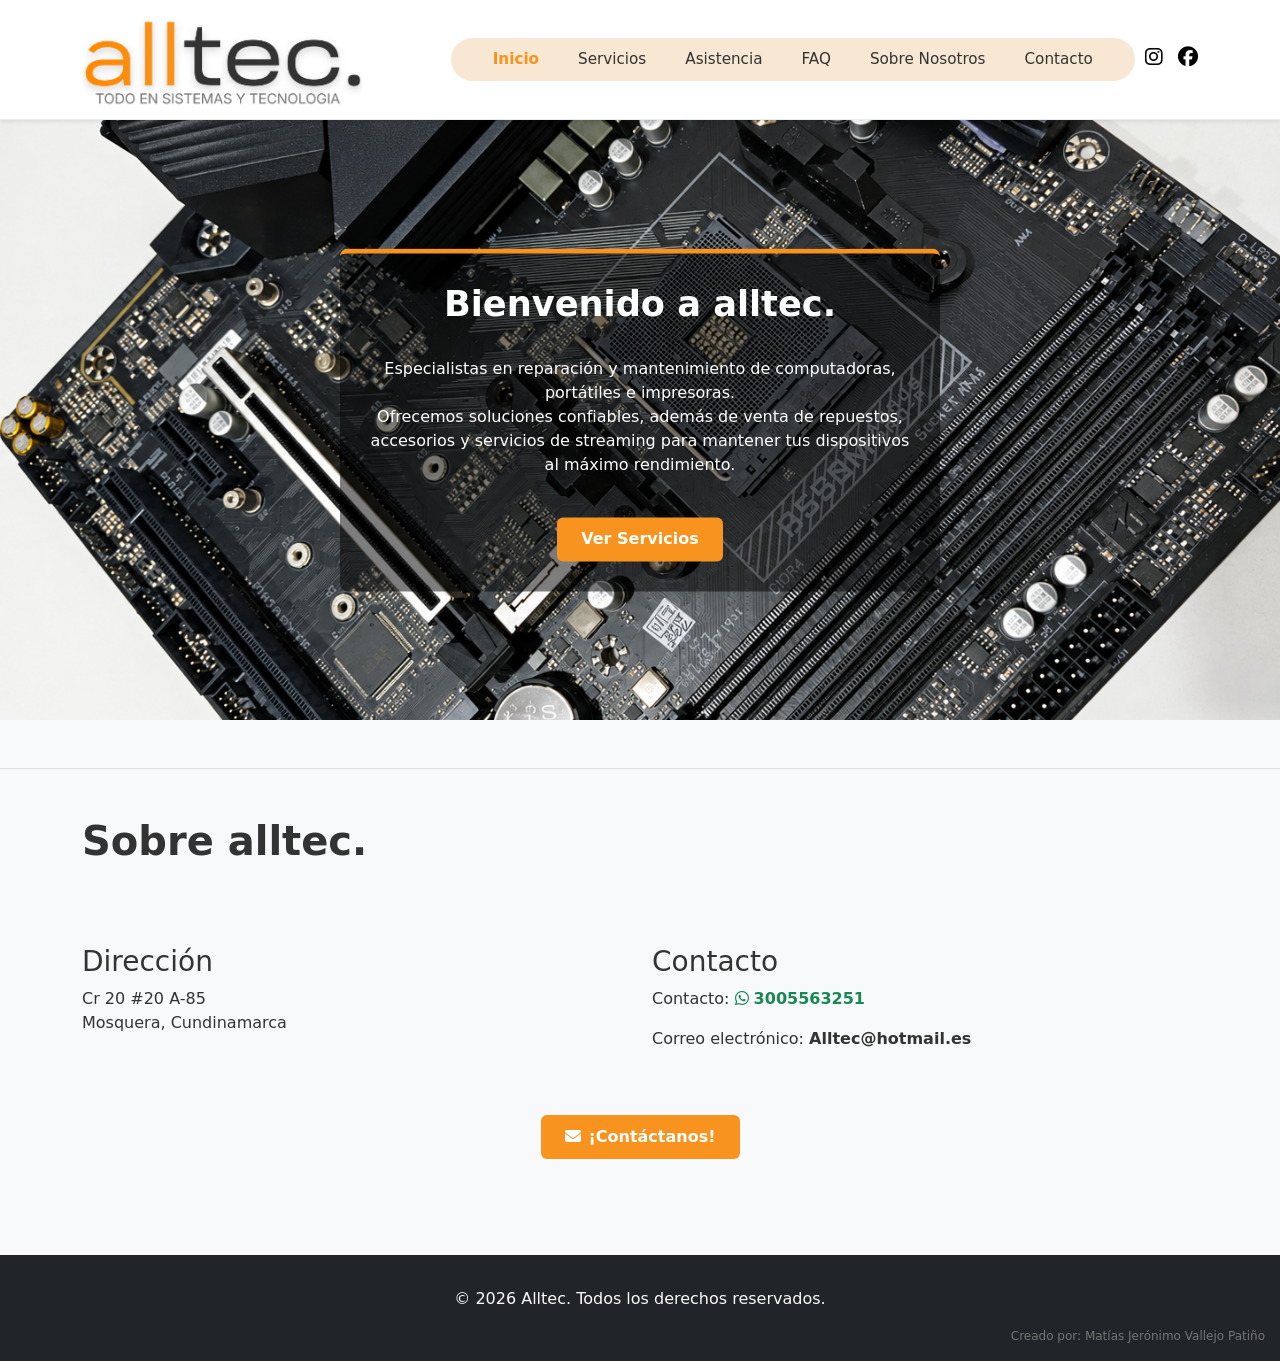
==== commit 88103249: "Versión 2.3" ====
--- a/index.html
+++ b/index.html
@@ -5,7 +5,7 @@
         <!-- Required meta tags -->
         <meta charset="utf-8" />
         <meta name="viewport" content="width=device-width, initial-scale=1" />
-        <link rel="icon" type="image/jpg" href="Images/logo.jpeg">
+        <link rel="icon" type="image/jpeg" href="Images/logo.jpeg">
         <!-- Bootstrap CSS v5.3.8 -->
         <link
             href="https://cdn.jsdelivr.net/npm/bootstrap@5.3.8/dist/css/bootstrap.min.css"
@@ -13,51 +13,53 @@
             integrity="sha384-sRIl4kxILFvY47J16cr9ZwB07vP4J8+LH7qKQnuqkuIAvNWLzeN8tE5YBujZqJLB"
             crossorigin="anonymous"
         />
-        <link rel="stylesheet" href="./Estilos.css">
+        <link rel="stylesheet" href="Estilos.css">
         <link rel="stylesheet" href="https://cdnjs.cloudflare.com/ajax/libs/font-awesome/6.5.1/css/all.min.css"/>
 
     </head>
 
     <body>
 <!-- Barra de navegación -->
-    <nav class="navbar navbar-expand-lg light" style="border-width: 0px; border-style: solid; border-color: #F7931E; border-radius: 1px; padding: 10px; color: white;">
-    <div class="container">
+<nav class="navbar navbar-expand-lg light shadow-sm">
+  <div class="container align-items-center">
 
-    <img src="Images/logo.png" alt="Logo" width="250px" height="75px" class="d-inline-block align-text-top">
+    <!-- Logo (En la raíz entra directo a Images/) -->
+    <a class="navbar-brand py-0" href="index.html">
+      <img src="Images/logo.png" alt="Logo Alltec" width="280" height="90" class="d-inline-block align-text-top img-fluid">
+    </a>
 
-    <button class="navbar-toggler" type="button" data-bs-toggle="collapse" data-bs-target="#navbarNav" aria-controls="navbarNav" aria-expanded="false" aria-label="Toggle navigation">
-        <span class="navbar-toggler-icon"></span>
+    <button class="navbar-toggler" type="button" data-bs-toggle="collapse" data-bs-target="#navbarNav">
+      <span class="navbar-toggler-icon"></span>
     </button>
 
-        <div class="collapse navbar-collapse" id="navbarNav">
-            <ul class="navbar-nav ms-auto mb-2 mb-lg-0">
-                <li class="nav-item">
-                   <a class="nav-link" href="index.html#Inicio"><strong>Inicio</strong></a>
-                </li>
-                <li class="nav-item">
-                   <a class="nav-link" href="/Seccion/Servicios/index.html">Servicios</a>
-                </li>
-                <li class="nav-item">
-                   <a class="nav-link" href="/Seccion/Asistencia/index.html">Asistencia</a>
-                </li>
-                <li class="nav-item">
-                   <a class="nav-link" href="/Seccion/Faq/index.html">Faq</a>
-                </li>
-                <li class="nav-item">
-                   <a class="nav-link" href="/Seccion/Sobre nosotros/index.html">Sobre Nosotros</a>
-                </li>
-                <li class="nav-item">
-                   <a class="nav-link" href="index.html#Contacto">Contacto</a>
-                </li>
-            </ul>
-            <div class="social-icons negro">
-                    <a class="fab fa-instagram negro" href="https://www.instagram.com/alltecg12/"></a>
-                    <a class="fab fa-facebook negro" href="https://www.facebook.com/all.tec1"></a>
-            </div>
-
+    <div class="collapse navbar-collapse" id="navbarNav">
+      <ul class="navbar-nav ms-auto mb-2 mb-lg-0">
+        <li class="nav-item">
+          <a class="nav-link active" href="index.html"><strong>Inicio</strong></a>
+        </li>
+        <li class="nav-item">
+          <a class="nav-link" href="Seccion/Servicios/index.html">Servicios</a>
+        </li>
+        <li class="nav-item">
+          <a class="nav-link" href="Seccion/Asistencia/index.html">Asistencia</a>
+        </li>
+        <li class="nav-item">
+          <a class="nav-link" href="Seccion/Faq/index.html">FAQ</a>
+        </li>
+        <li class="nav-item">
+          <a class="nav-link" href="Seccion/Sobre nosotros/index.html">Sobre Nosotros</a>
+        </li>
+        <li class="nav-item">
+          <a class="nav-link" href="#Contacto">Contacto</a>
+        </li>
+      </ul>
+        <div class="social-icons negro">
+            <a class="fab fa-instagram negro" href="https://www.instagram.com/alltecg12/"></a>
+            <a class="fab fa-facebook negro" href="https://www.facebook.com/all.tec1"></a>
         </div>
-    </div>    
-    </nav>
+    </div>
+  </div>    
+</nav>
 
 <!-- Sección de Banner -->
     <section id="Inicio" class="container-fluid p-0">
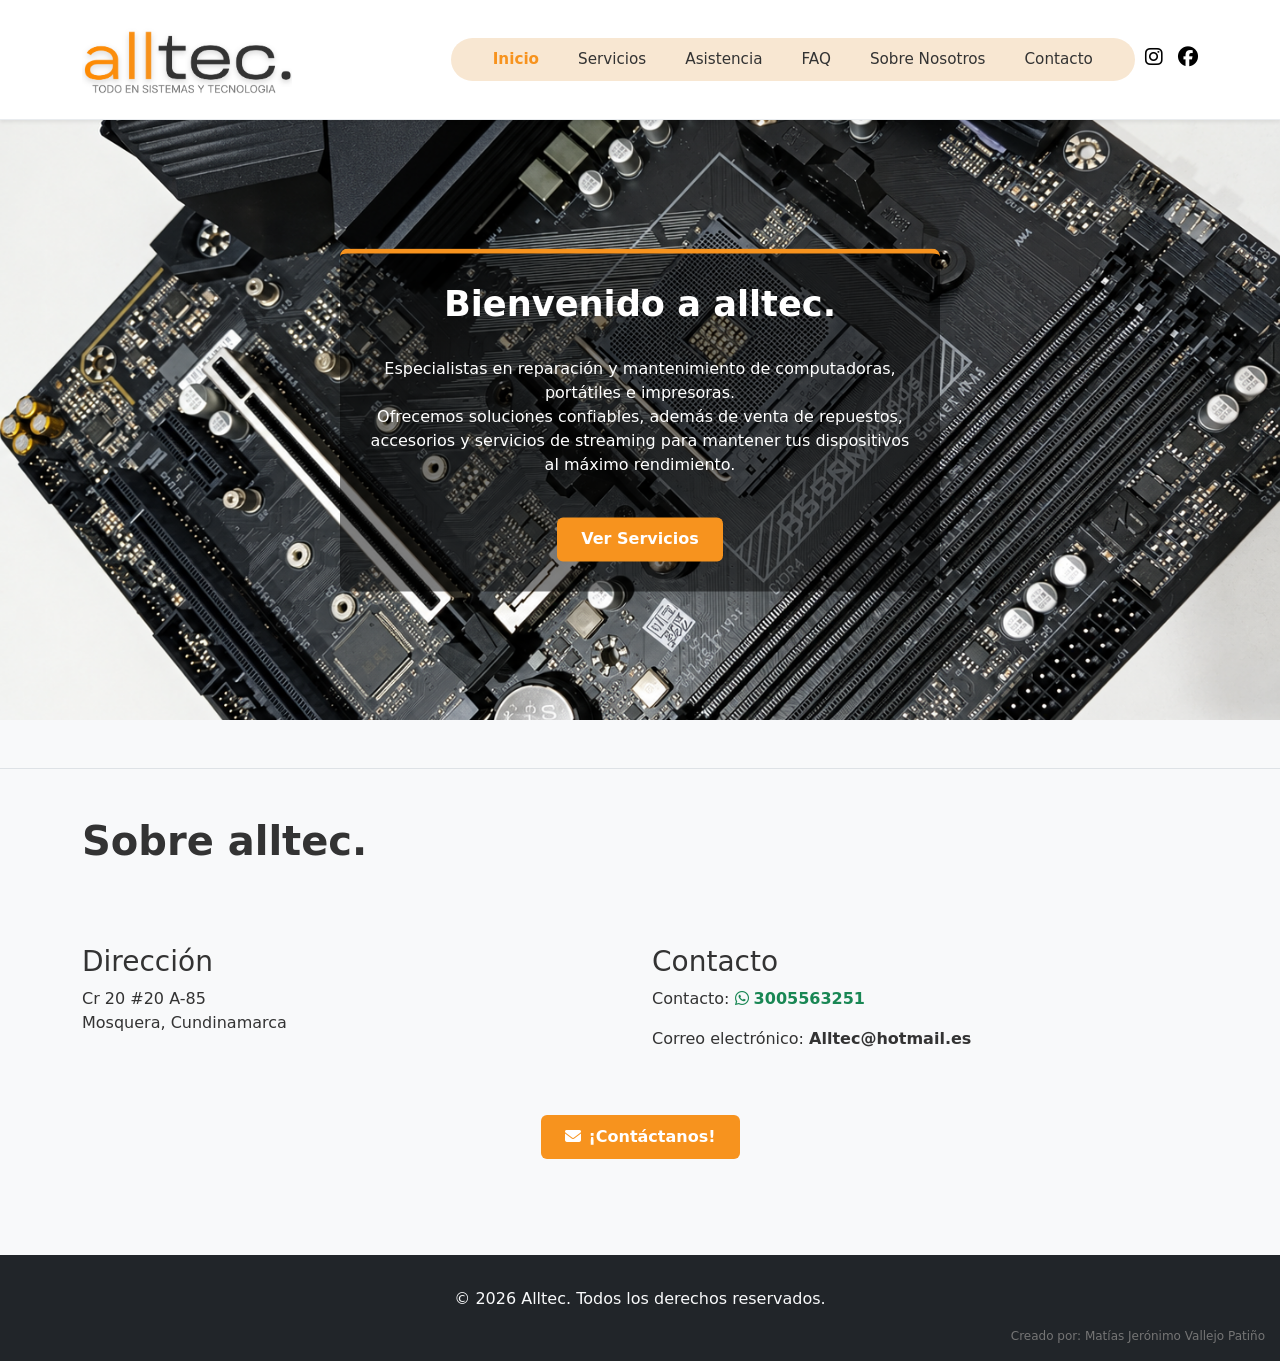
==== commit f74d8309: "Versión 2.3.1" ====
--- a/index.html
+++ b/index.html
@@ -25,7 +25,7 @@
 
     <!-- Logo (En la raíz entra directo a Images/) -->
     <a class="navbar-brand py-0" href="index.html">
-      <img src="Images/logo.png" alt="Logo Alltec" width="280" height="90" class="d-inline-block align-text-top img-fluid">
+      <img src="Images/logo.png" alt="Logo Alltec" width="210px" height="70px" class="d-inline-block align-text-top img-fluid">
     </a>
 
     <button class="navbar-toggler" type="button" data-bs-toggle="collapse" data-bs-target="#navbarNav">
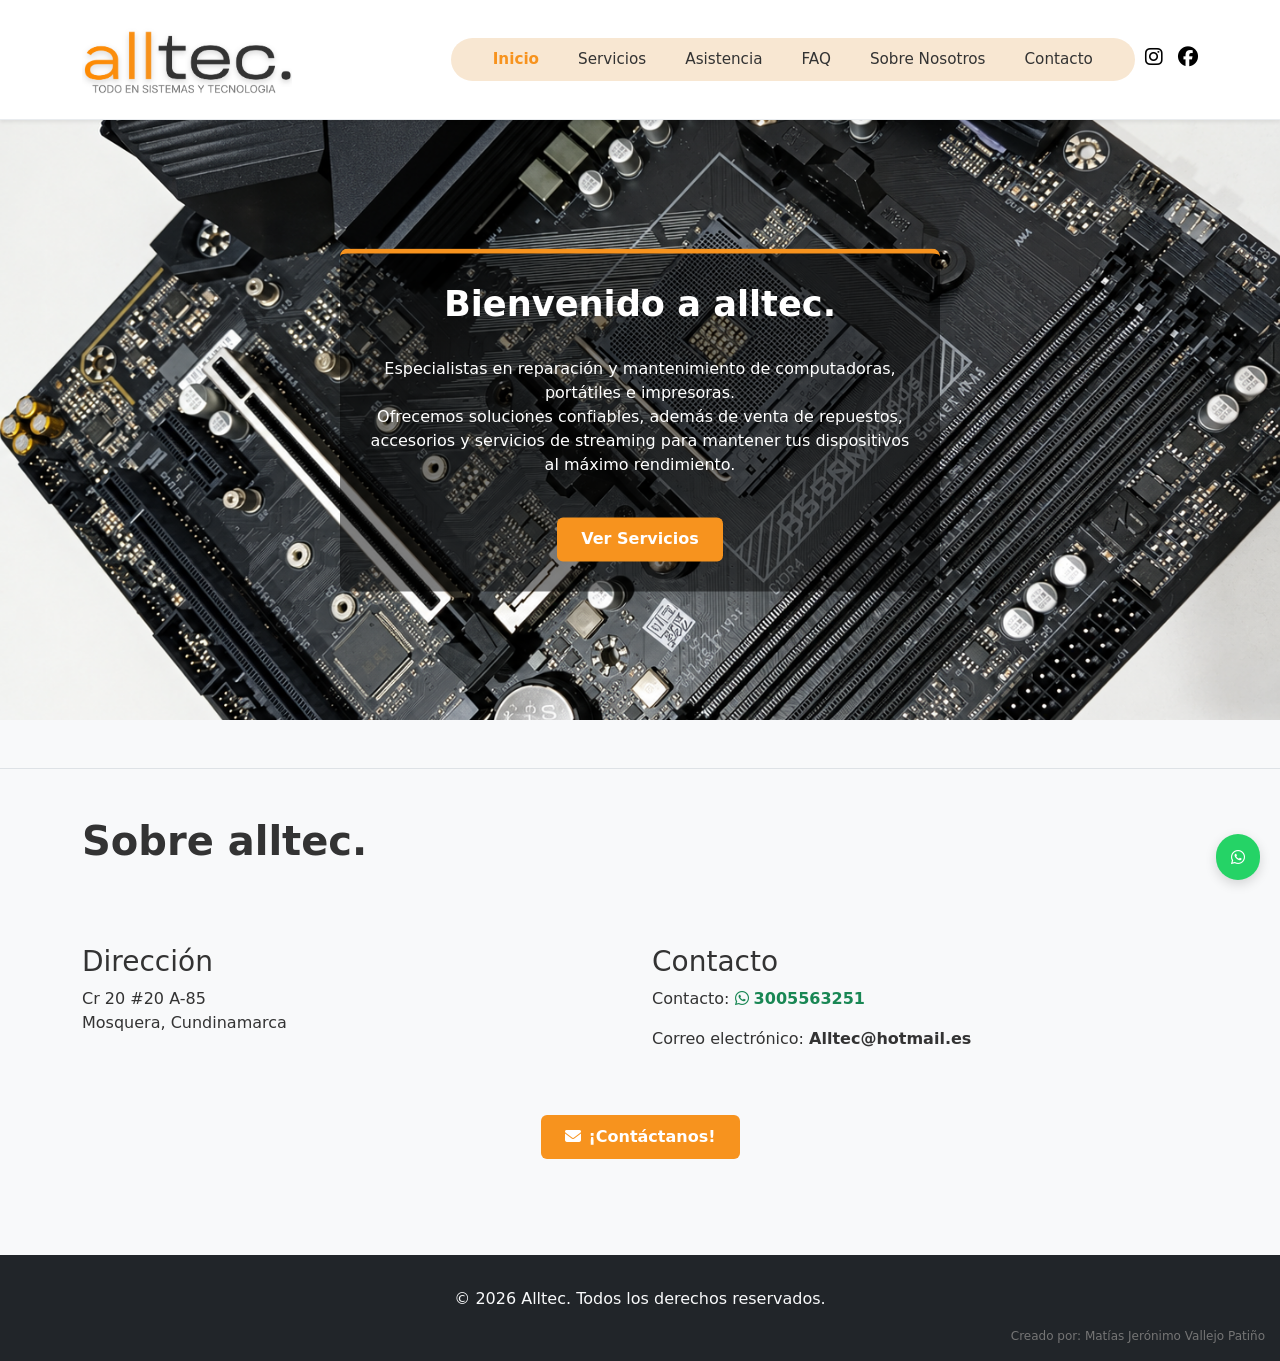
==== commit 3339b508: "Versión 2.5" ====
--- a/index.html
+++ b/index.html
@@ -75,8 +75,6 @@
     </section>
     <br/><br/>
 
-
-
 <div id="Contacto" class="bg-light py-5 border-top">
         <div class="container">
             <h1 class="fw-bold">Sobre alltec.</h1><br><br>
@@ -100,6 +98,14 @@
         </div>
     </div>
 <br><br>
+
+<!-- BOTÓN FLOTANTE WHATSAPP PARA AUMENTAR CONVERSIÓN MÓVIL -->
+<a 
+  href="https://api.whatsapp.com/send/?phone=573005563251&text&type=phone_number&app_absent=0" 
+  class="whatsapp-float fab fa-whatsapp" 
+>
+</a>
+
 <!-- Sección del pie de página -->
 <footer class="bg-dark text-light py-3">
  
--- a/Estilos.css
+++ b/Estilos.css
@@ -154,3 +154,17 @@
 footer {
   background-color: #333333 !important;
 }
+
+/*Whatsapp Flotante*/
+.whatsapp-float {
+  position: fixed;
+  bottom: 20px;
+  right: 20px;
+  background-color: #25d366;
+  color: #fff;
+  padding: 15px 15px;
+  border-radius: 25px;
+  box-shadow: 0 4px 12px rgba(0,0,0,0.15);
+  z-index: 999;
+  text-decoration: none;
+}
